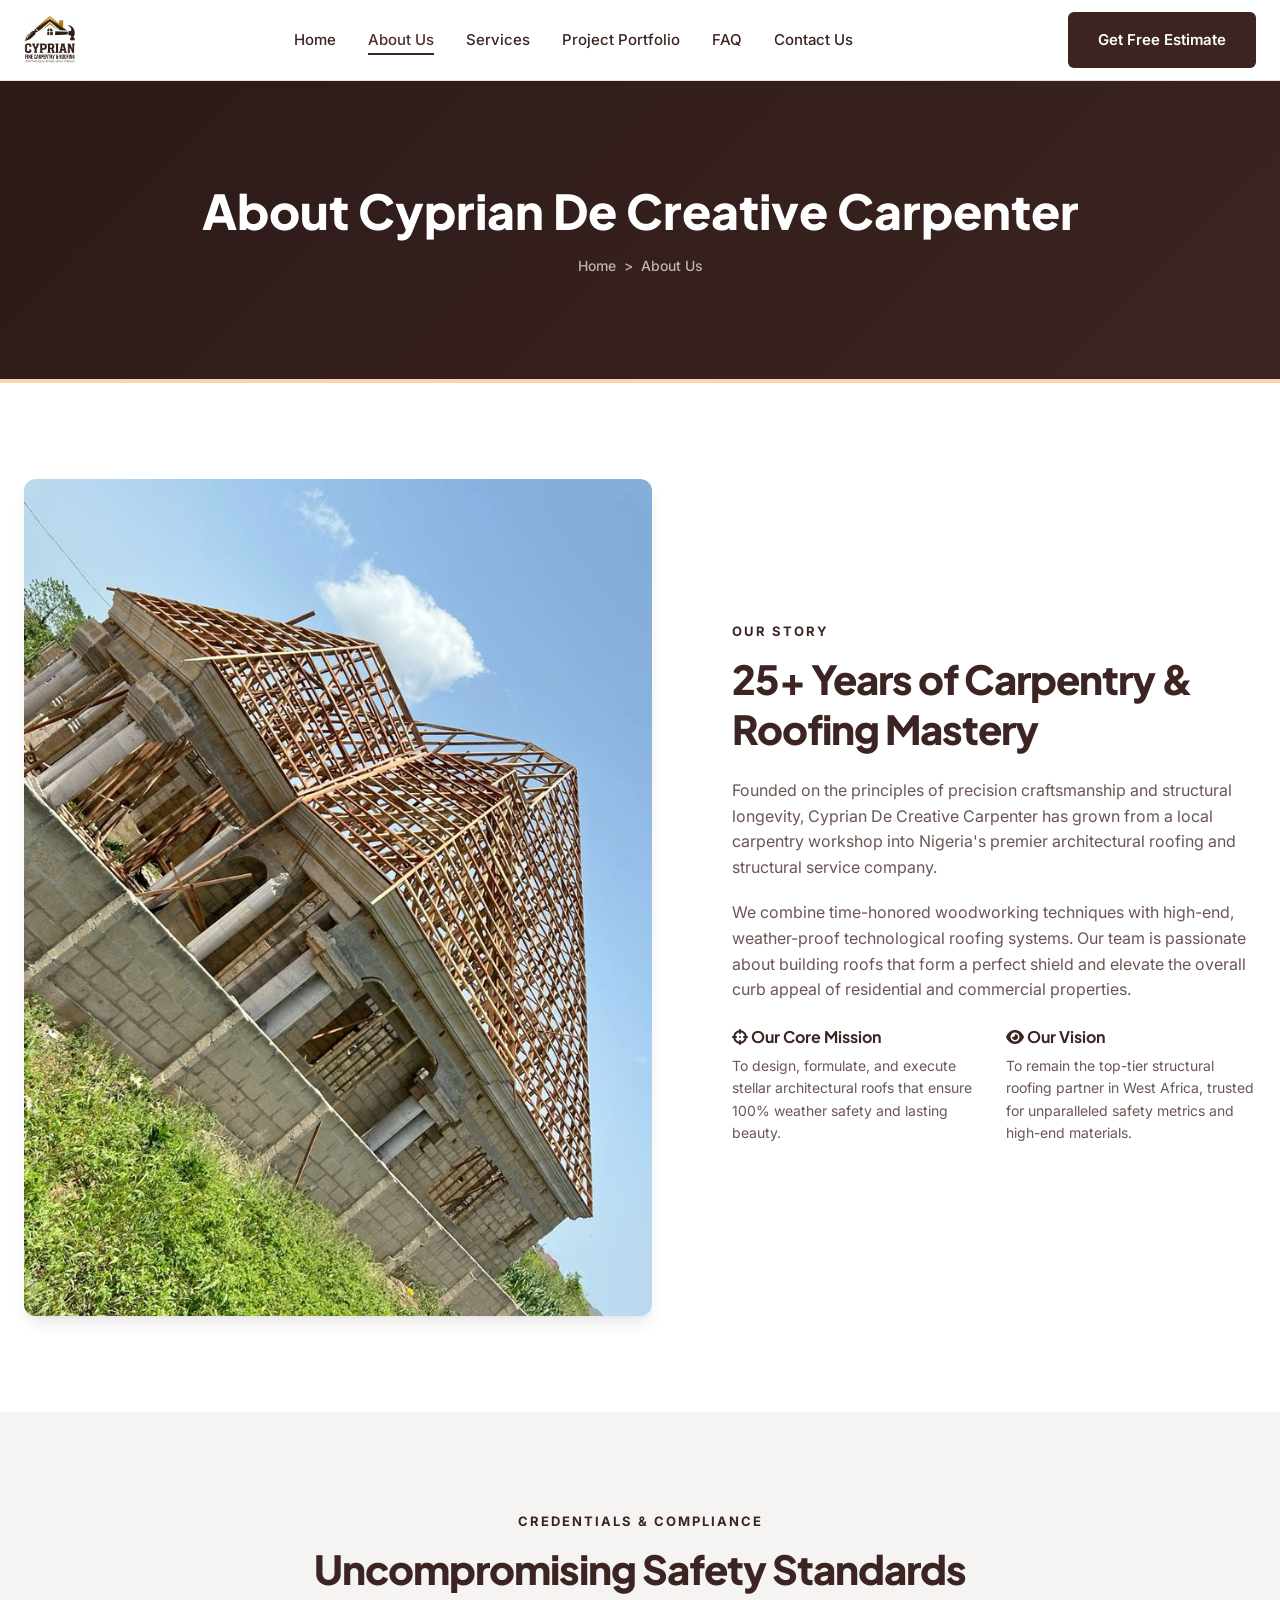
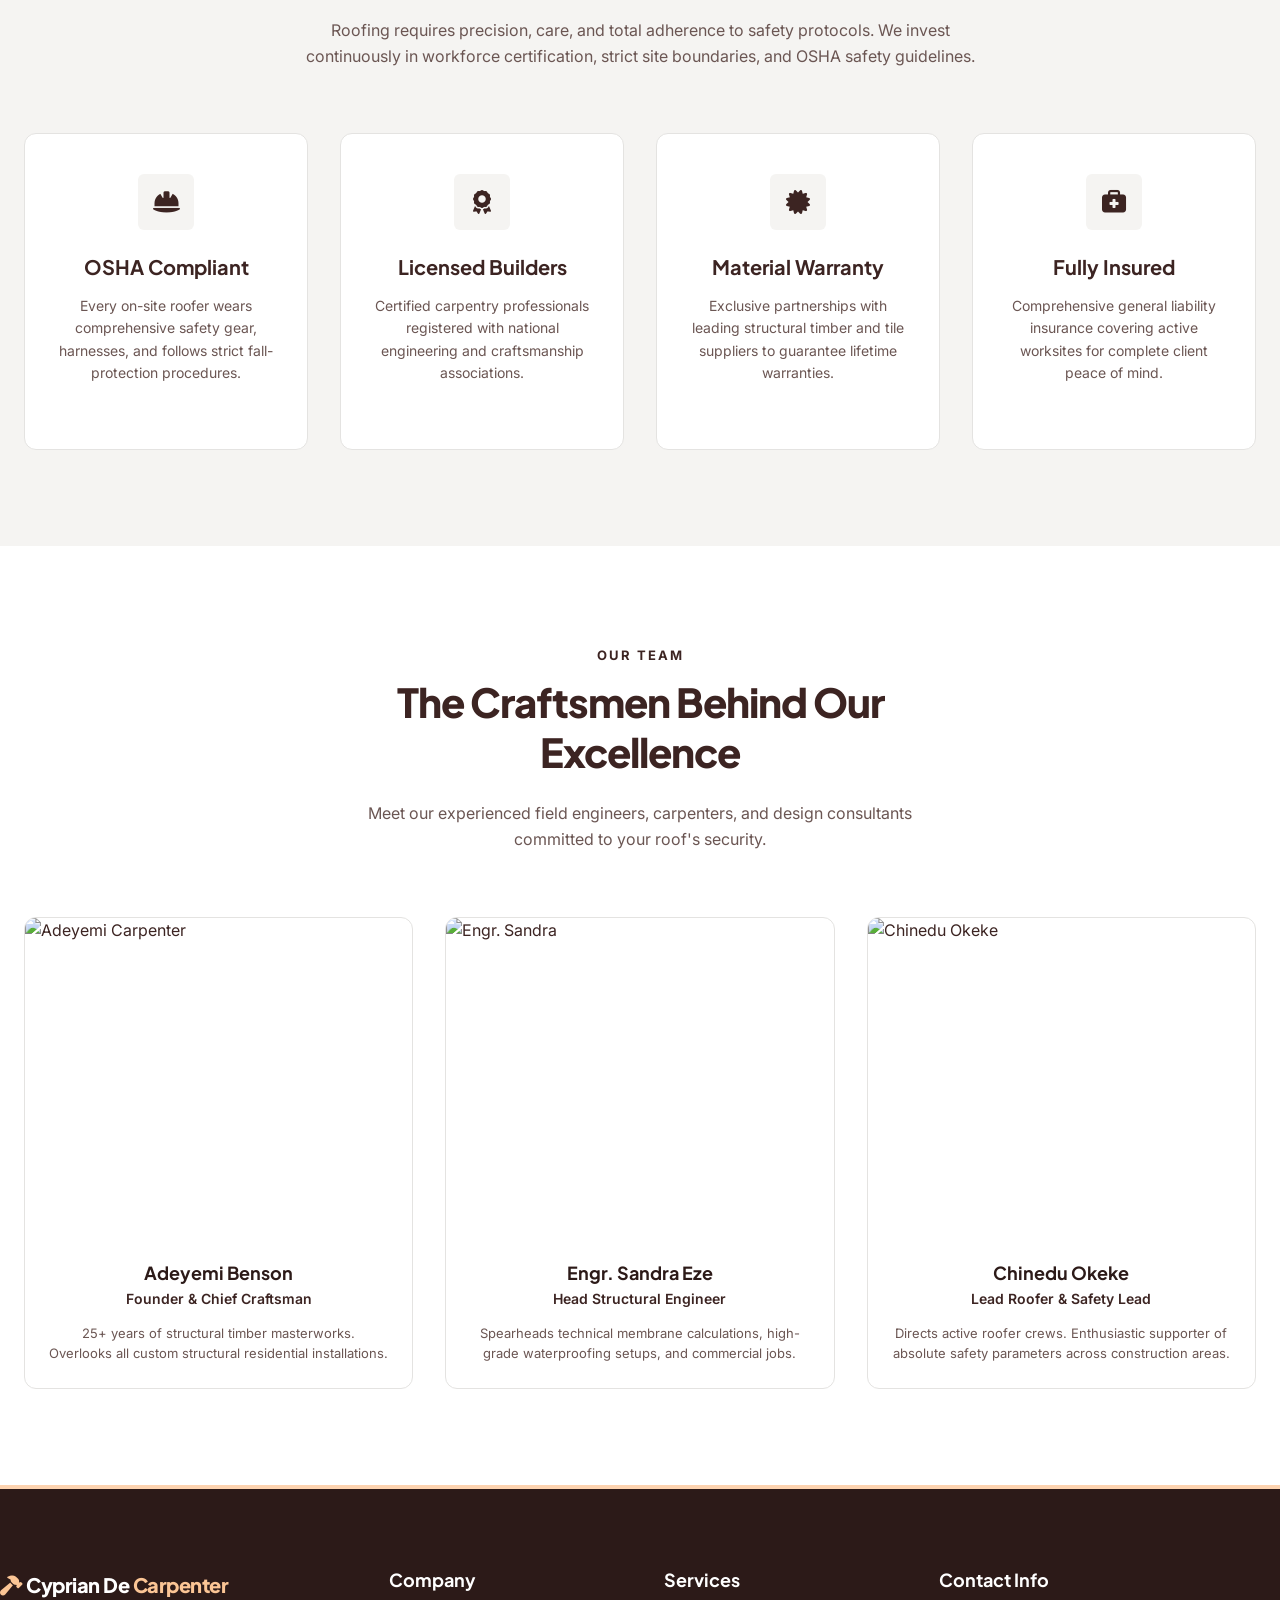
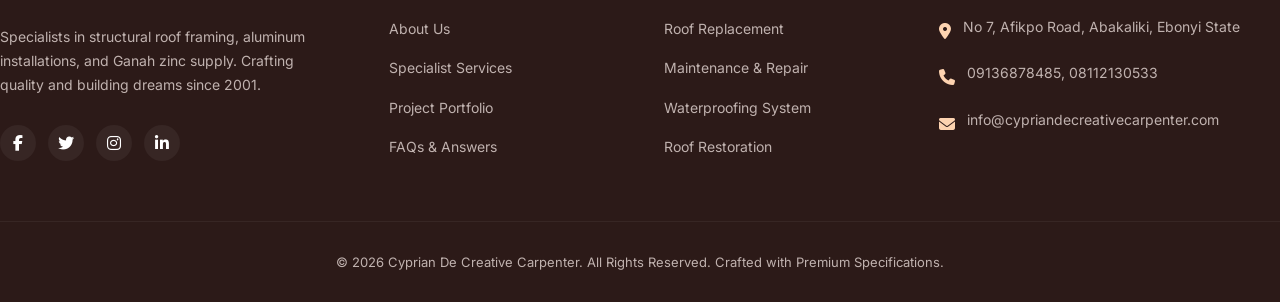
==== about.html @ 94eb68f9 "Feat: Cyprian De Creative Carpenter website files including automatic testimonial scroll" ====
<!DOCTYPE html>
<html lang="en">
<head>
  <meta charset="UTF-8">
  <meta name="viewport" content="width=device-width, initial-scale=1.0">
  <title>About Us | Cyprian De Creative Carpenter</title>
  <meta name="description" content="Learn about Cyprian De Creative Carpenter's commitment to roofing safety, quality materials, and structural excellence. Undercover our history, certifications, and core mission.">
  
  <link rel="stylesheet" href="css/style.css">
  <link rel="stylesheet" href="https://cdnjs.cloudflare.com/ajax/libs/font-awesome/6.4.0/css/all.min.css">
</head>
<body>

  <!-- 1. Global Navigation Bar (Header) -->
  <header class="header">
    <div class="container nav-container">
      <a href="index.html" class="logo" id="header-logo">
        <img src="assets/logo.png" alt="Cyprian Cyprian De Creative Carpenter Logo" class="logo-img" onerror="this.style.display='none'; document.getElementById('logo-fallback').style.display='block';">
        <div id="logo-fallback" style="display: none;">
          <span class="logo-text"><i class="fa-solid fa-hammer logo-accent"></i> Cyprian De <span class="logo-accent">Carpenter</span></span>
        </div>
      </a>
      
      <ul class="nav-menu">
        <li><a href="index.html" class="nav-link">Home</a></li>
        <li><a href="about.html" class="nav-link active">About Us</a></li>
        <li><a href="services.html" class="nav-link">Services</a></li>
        <li><a href="portfolio.html" class="nav-link">Project Portfolio</a></li>
        <li><a href="index.html#faq-section" class="nav-link">FAQ</a></li>
        <li><a href="contact.html" class="nav-link">Contact Us</a></li>
      </ul>

      <a href="contact.html" class="btn btn-primary" id="nav-cta-btn">Get Free Estimate</a>

      <button class="nav-hamburger" aria-label="Toggle Navigation">
        <span></span>
        <span></span>
        <span></span>
      </button>
    </div>
  </header>

  <!-- 2. Inner Hero Header -->
  <section class="inner-hero">
    <div class="container">
      <h1 class="inner-hero-title">About Cyprian De Creative Carpenter</h1>
      <div class="inner-hero-breadcrumbs">
        <a href="index.html">Home</a> &gt; <span>About Us</span>
      </div>
    </div>
  </section>

  <!-- 3. Our Story Section -->
  <section class="section-padding">
    <div class="container intro-grid">
      <div class="about-visual">
        <img src="assets/download (9).jpg" alt="Roof construction site carpentry work" style="border-radius: var(--radius-md); box-shadow: var(--shadow-lg);">
      </div>
      <div class="about-content">
        <span class="section-label">OUR STORY</span>
        <h2 class="section-title">25+ Years of Carpentry & Roofing Mastery</h2>
        <p class="intro-text" style="margin-bottom: 20px;">Founded on the principles of precision craftsmanship and structural longevity, Cyprian De Creative Carpenter has grown from a local carpentry workshop into Nigeria's premier architectural roofing and structural service company.</p>
        <p class="intro-text" style="margin-bottom: 24px;">We combine time-honored woodworking techniques with high-end, weather-proof technological roofing systems. Our team is passionate about building roofs that form a perfect shield and elevate the overall curb appeal of residential and commercial properties.</p>
        
        <div style="display: grid; grid-template-columns: 1fr 1fr; gap: 24px; margin-bottom: 32px;">
          <div>
            <h4 style="font-size: 16px; font-weight: 700; margin-bottom: 8px; color: var(--primary);"><i class="fa-solid fa-crosshairs"></i> Our Core Mission</h4>
            <p style="font-size: 14px; color: var(--text-muted);">To design, formulate, and execute stellar architectural roofs that ensure 100% weather safety and lasting beauty.</p>
          </div>
          <div>
            <h4 style="font-size: 16px; font-weight: 700; margin-bottom: 8px; color: var(--primary);"><i class="fa-solid fa-eye"></i> Our Vision</h4>
            <p style="font-size: 14px; color: var(--text-muted);">To remain the top-tier structural roofing partner in West Africa, trusted for unparalleled safety metrics and high-end materials.</p>
          </div>
        </div>
      </div>
    </div>
  </section>

  <!-- 4. Safety & Credentials Block -->
  <section class="section-padding bg-light">
    <div class="container">
      <div class="text-center" style="max-width: 700px; margin: 0 auto 64px auto;">
        <span class="section-label">CREDENTIALS & COMPLIANCE</span>
        <h2 class="section-title">Uncompromising Safety Standards</h2>
        <p style="color: var(--text-muted);">Roofing requires precision, care, and total adherence to safety protocols. We invest continuously in workforce certification, strict site boundaries, and OSHA safety guidelines.</p>
      </div>

      <div class="values-grid">
        <div class="value-card" style="text-align: center;">
          <div class="value-icon" style="margin: 0 auto 24px auto;"><i class="fa-solid fa-helmet-safety"></i></div>
          <h3 class="value-title">OSHA Compliant</h3>
          <p class="value-desc">Every on-site roofer wears comprehensive safety gear, harnesses, and follows strict fall-protection procedures.</p>
        </div>
        <div class="value-card" style="text-align: center;">
          <div class="value-icon" style="margin: 0 auto 24px auto;"><i class="fa-solid fa-award"></i></div>
          <h3 class="value-title">Licensed Builders</h3>
          <p class="value-desc">Certified carpentry professionals registered with national engineering and craftsmanship associations.</p>
        </div>
        <div class="value-card" style="text-align: center;">
          <div class="value-icon" style="margin: 0 auto 24px auto;"><i class="fa-solid fa-certificate"></i></div>
          <h3 class="value-title">Material Warranty</h3>
          <p class="value-desc">Exclusive partnerships with leading structural timber and tile suppliers to guarantee lifetime warranties.</p>
        </div>
        <div class="value-card" style="text-align: center;">
          <div class="value-icon" style="margin: 0 auto 24px auto;"><i class="fa-solid fa-briefcase-medical"></i></div>
          <h3 class="value-title">Fully Insured</h3>
          <p class="value-desc">Comprehensive general liability insurance covering active worksites for complete client peace of mind.</p>
        </div>
      </div>
    </div>
  </section>

  <!-- 5. Executive Team Section -->
  <section class="section-padding">
    <div class="container">
      <div class="text-center" style="max-width: 600px; margin: 0 auto 64px auto;">
        <span class="section-label">OUR TEAM</span>
        <h2 class="section-title">The Craftsmen Behind Our Excellence</h2>
        <p style="color: var(--text-muted);">Meet our experienced field engineers, carpenters, and design consultants committed to your roof's security.</p>
      </div>

      <div style="display: grid; grid-template-columns: repeat(3, 1fr); gap: 32px;">
        <!-- Team Member 1 -->
        <div class="value-card" style="padding: 0; overflow: hidden;">
          <img src="https://images.unsplash.com/photo-1519085360753-af0119f7cbe7?auto=format&fit=crop&w=400&q=80" alt="Adeyemi Carpenter" style="width: 100%; height: 320px; object-fit: cover;">
          <div style="padding: 24px; text-align: center;">
            <h4 style="font-size: 18px; margin-bottom: 4px;">Adeyemi Benson</h4>
            <p style="font-size: 14px; color: var(--primary); font-weight: 600; margin-bottom: 12px;">Founder & Chief Craftsman</p>
            <p style="font-size: 13px; color: var(--text-muted);">25+ years of structural timber masterworks. Overlooks all custom structural residential installations.</p>
          </div>
        </div>

        <!-- Team Member 2 -->
        <div class="value-card" style="padding: 0; overflow: hidden;">
          <img src="https://images.unsplash.com/photo-1573497019940-1c28c88b4f3e?auto=format&fit=crop&w=400&q=80" alt="Engr. Sandra" style="width: 100%; height: 320px; object-fit: cover;">
          <div style="padding: 24px; text-align: center;">
            <h4 style="font-size: 18px; margin-bottom: 4px;">Engr. Sandra Eze</h4>
            <p style="font-size: 14px; color: var(--primary); font-weight: 600; margin-bottom: 12px;">Head Structural Engineer</p>
            <p style="font-size: 13px; color: var(--text-muted);">Spearheads technical membrane calculations, high-grade waterproofing setups, and commercial jobs.</p>
          </div>
        </div>

        <!-- Team Member 3 -->
        <div class="value-card" style="padding: 0; overflow: hidden;">
          <img src="https://images.unsplash.com/photo-1506794778202-cad84cf45f1d?auto=format&fit=crop&w=400&q=80" alt="Chinedu Okeke" style="width: 100%; height: 320px; object-fit: cover;">
          <div style="padding: 24px; text-align: center;">
            <h4 style="font-size: 18px; margin-bottom: 4px;">Chinedu Okeke</h4>
            <p style="font-size: 14px; color: var(--primary); font-weight: 600; margin-bottom: 12px;">Lead Roofer & Safety Lead</p>
            <p style="font-size: 13px; color: var(--text-muted);">Directs active roofer crews. Enthusiastic supporter of absolute safety parameters across construction areas.</p>
          </div>
        </div>
      </div>
    </div>
  </section>

  <!-- 6. Global Institutional Footer -->
  <footer class="footer">
    <div class="container footer-top">
      <div class="footer-brand">
        <a href="index.html" class="logo" style="margin-bottom: 24px; display: inline-block;">
          <span class="logo-text" style="color: var(--white);"><i class="fa-solid fa-hammer logo-accent"></i> Cyprian De <span class="logo-accent">Carpenter</span></span>
        </a>
        <p class="footer-statement">Specialists in structural roof framing, aluminum installations, and Ganah zinc supply. Crafting quality and building dreams since 2001.</p>
        <div class="footer-socials">
          <a href="#" class="footer-social-link"><i class="fa-brands fa-facebook-f"></i></a>
          <a href="#" class="footer-social-link"><i class="fa-brands fa-twitter"></i></a>
          <a href="#" class="footer-social-link"><i class="fa-brands fa-instagram"></i></a>
          <a href="#" class="footer-social-link"><i class="fa-brands fa-linkedin-in"></i></a>
        </div>
      </div>

      <div>
        <h4 class="footer-col-title">Company</h4>
        <ul class="footer-links">
          <li><a href="about.html" class="footer-link">About Us</a></li>
          <li><a href="services.html" class="footer-link">Specialist Services</a></li>
          <li><a href="portfolio.html" class="footer-link">Project Portfolio</a></li>
          <li><a href="index.html#faq-section" class="footer-link">FAQs & Answers</a></li>
        </ul>
      </div>

      <div>
        <h4 class="footer-col-title">Services</h4>
        <ul class="footer-links">
          <li><a href="services.html#roof-replacement" class="footer-link">Roof Replacement</a></li>
          <li><a href="services.html#maintenance-repair" class="footer-link">Maintenance & Repair</a></li>
          <li><a href="services.html#waterproofing" class="footer-link">Waterproofing System</a></li>
          <li><a href="services.html#roof-restoration" class="footer-link">Roof Restoration</a></li>
        </ul>
      </div>

      <div>
        <h4 class="footer-col-title">Contact Info</h4>
        <div class="footer-contact-item">
          <span class="footer-contact-icon"><i class="fa-solid fa-location-dot"></i></span>
          <span class="footer-contact-text">No 7, Afikpo Road, Abakaliki, Ebonyi State</span>
        </div>
        <div class="footer-contact-item">
          <span class="footer-contact-icon"><i class="fa-solid fa-phone"></i></span>
          <span class="footer-contact-text">09136878485, 08112130533</span>
        </div>
        <div class="footer-contact-item">
          <span class="footer-contact-icon"><i class="fa-solid fa-envelope"></i></span>
          <span class="footer-contact-text">info@cypriandecreativecarpenter.com</span>
        </div>
      </div>
    </div>

    <div class="footer-bottom">
      <div class="container">
        <p>&copy; 2026 Cyprian De Creative Carpenter. All Rights Reserved. Crafted with Premium Specifications.</p>
      </div>
    </div>
  </footer>

  <script src="js/main.js"></script>
</body>
</html>
---- css/style.css ----
/* 
  De Creative Carpenter - Style Sheets
  Premium Design System & Components
  Earthy Flier Palette: Deep Chocolate Brown, Soft Peach/Apricot, Warm Gray & Cream
*/

@import url('https://fonts.googleapis.com/css2?family=Inter:wght@300;400;500;600&family=Plus+Jakarta+Sans:wght@500;600;700;800&display=swap');

:root {
  /* Color Palette based on Cyprian De Creative Carpenter Flier */
  --primary: #3C2422;          /* Deep Chocolate Brown */
  --primary-hover: #4F302D;    /* Espresso Dark */
  --accent: #FDD3B0;           /* Soft Apricot/Peach */
  --accent-hover: #FBC595;     /* Warm Peach */
  --dark-bg: #3C2422;          /* Rich Chocolate Brown */
  --dark-navy: #2C1A18;        /* Dark Espresso */
  --light-bg: #F5F4F2;         /* Off-white Cream */
  --light-gray: #E4E3E1;       /* Soft Warm Gray from Flier */
  --white: #FFFFFF;
  --highlight-card: #FDD3B0;   /* Apricot card highlight */
  
  /* Text Colors */
  --text-dark: #3C2422;        /* High Contrast Chocolate */
  --text-muted: #6B5653;       /* Muted Brownish Gray */
  --text-light: #FDFBF7;       /* Crisp Light Cream */
  --text-light-muted: #C0B2AF; /* Light Muted Brown */

  /* Structural Details */
  --radius-sm: 6px;
  --radius-md: 12px;
  --radius-lg: 20px;
  --radius-full: 9999px;
  --shadow-sm: 0 1px 3px rgba(60, 36, 34, 0.05);
  --shadow-md: 0 4px 6px -1px rgba(60, 36, 34, 0.08), 0 2px 4px -2px rgba(60, 36, 34, 0.04);
  --shadow-lg: 0 10px 15px -3px rgba(60, 36, 34, 0.1), 0 4px 6px -4px rgba(60, 36, 34, 0.05);
  --shadow-xl: 0 20px 25px -5px rgba(60, 36, 34, 0.15), 0 8px 10px -6px rgba(60, 36, 34, 0.1);
  --transition: all 0.3s cubic-bezier(0.4, 0, 0.2, 1);
  --font-headings: 'Plus Jakarta Sans', sans-serif;
  --font-body: 'Inter', sans-serif;
}

/* Reset & Global Base */
*, *::before, *::after {
  box-sizing: border-box;
  margin: 0;
  padding: 0;
}

html {
  scroll-behavior: smooth;
}

body {
  font-family: var(--font-body);
  background-color: var(--white);
  color: var(--text-dark);
  line-height: 1.6;
  -webkit-font-smoothing: antialiased;
  overflow-x: hidden;
}

h1, h2, h3, h4, h5, h6 {
  font-family: var(--font-headings);
  font-weight: 700;
  line-height: 1.25;
  color: var(--dark-navy);
}

a {
  text-decoration: none;
  color: inherit;
  transition: var(--transition);
}

button, input, textarea, select {
  font-family: inherit;
}

img {
  max-width: 100%;
  height: auto;
  display: block;
}

.container {
  width: 100%;
  max-width: 1280px;
  margin: 0 auto;
  padding: 0 24px;
}

/* Utility Classes */
.text-center { text-align: center; }
.section-padding { padding: 96px 0; }
.section-padding-sm { padding: 64px 0; }
.bg-light { background-color: var(--light-bg); }
.bg-dark { background-color: var(--dark-bg); color: var(--text-light); }
.bg-navy { background-color: var(--dark-navy); color: var(--text-light); }

/* Buttons & CTAs */
.btn {
  display: inline-flex;
  align-items: center;
  justify-content: center;
  gap: 8px;
  padding: 14px 28px;
  font-weight: 600;
  font-size: 15px;
  border-radius: var(--radius-sm);
  border: 2px solid transparent;
  cursor: pointer;
  transition: var(--transition);
}

.btn-primary {
  background-color: var(--primary);
  color: var(--white);
}

.btn-primary:hover {
  background-color: var(--primary-hover);
  transform: translateY(-2px);
  box-shadow: 0 4px 12px rgba(60, 36, 34, 0.3);
}

.btn-secondary {
  background-color: transparent;
  border-color: var(--white);
  color: var(--white);
}

.btn-secondary:hover {
  background-color: var(--white);
  color: var(--primary);
  transform: translateY(-2px);
}

.btn-outline-dark {
  background-color: transparent;
  border-color: var(--dark-navy);
  color: var(--dark-navy);
}

.btn-outline-dark:hover {
  background-color: var(--dark-navy);
  color: var(--white);
  transform: translateY(-2px);
}

.btn-outline-primary {
  background-color: transparent;
  border-color: var(--primary);
  color: var(--primary);
}

.btn-outline-primary:hover {
  background-color: var(--primary);
  color: var(--white);
  transform: translateY(-2px);
}

/* Header & Global Nav */
.header {
  position: sticky;
  top: 0;
  z-index: 1000;
  background-color: var(--white);
  box-shadow: var(--shadow-sm);
  border-bottom: 1px solid var(--light-gray);
  transition: var(--transition);
}

.header.scrolled {
  padding: 10px 0;
  box-shadow: var(--shadow-md);
}

.nav-container {
  display: flex;
  justify-content: space-between;
  align-items: center;
  height: 80px;
}

.logo {
  display: flex;
  align-items: center;
  gap: 12px;
}

.logo-img {
  height: 48px;
  width: auto;
}

.logo-text {
  font-family: var(--font-headings);
  font-weight: 800;
  font-size: 20px;
  color: var(--dark-navy);
  letter-spacing: -0.5px;
}

.logo-accent {
  color: var(--accent-hover);
}

.nav-menu {
  display: flex;
  list-style: none;
  gap: 32px;
}

.nav-link {
  font-weight: 500;
  font-size: 15px;
  color: var(--text-dark);
  position: relative;
}

.nav-link:hover, .nav-link.active {
  color: var(--primary-hover);
}

.nav-link::after {
  content: '';
  position: absolute;
  bottom: -6px;
  left: 0;
  width: 0;
  height: 2px;
  background-color: var(--primary);
  transition: var(--transition);
}

.nav-link:hover::after, .nav-link.active::after {
  width: 100%;
}

.nav-hamburger {
  display: none;
  background: none;
  border: none;
  cursor: pointer;
  flex-direction: column;
  gap: 6px;
}

.nav-hamburger span {
  display: block;
  width: 24px;
  height: 2px;
  background-color: var(--dark-navy);
  transition: var(--transition);
}

/* Hero Section */
.hero {
  padding: 80px 0 120px 0;
  overflow: hidden;
  background: linear-gradient(135deg, var(--white) 60%, var(--light-bg) 100%);
}

.hero-grid {
  display: grid;
  grid-template-columns: 1fr 1fr;
  gap: 64px;
  align-items: center;
}

.hero-tagline {
  display: inline-block;
  padding: 6px 16px;
  background-color: var(--light-gray);
  border-radius: var(--radius-full);
  font-weight: 600;
  font-size: 13px;
  letter-spacing: 1px;
  text-transform: uppercase;
  color: var(--primary);
  margin-bottom: 24px;
}

.hero-title {
  font-size: 56px;
  font-weight: 800;
  letter-spacing: -1.5px;
  margin-bottom: 24px;
  color: var(--primary);
}

.hero-desc {
  font-size: 18px;
  color: var(--text-muted);
  margin-bottom: 40px;
  max-width: 520px;
}

.hero-cta-group {
  display: flex;
  gap: 16px;
  margin-bottom: 48px;
}

.hero-social-proof {
  display: flex;
  align-items: center;
  gap: 16px;
}

.avatar-group {
  display: flex;
}

.avatar-group img {
  width: 40px;
  height: 40px;
  border-radius: var(--radius-full);
  border: 2px solid var(--white);
  margin-left: -12px;
}

.avatar-group img:first-child {
  margin-left: 0;
}

.social-proof-text {
  font-size: 14px;
  font-weight: 500;
  color: var(--text-muted);
}

.social-proof-stars {
  color: var(--accent-hover);
  margin-left: 4px;
}

.hero-visual {
  position: relative;
}

.hero-img-wrapper {
  position: relative;
  border-radius: var(--radius-md);
  overflow: hidden;
  box-shadow: var(--shadow-xl);
}

.hero-img-wrapper::after {
  content: '';
  position: absolute;
  top: 0;
  left: 0;
  width: 100%;
  height: 100%;
  background: linear-gradient(to top, rgba(60, 36, 34, 0.2), transparent);
}

.hero-badge-experience {
  position: absolute;
  bottom: 24px;
  left: -24px;
  background-color: var(--accent);
  color: var(--primary);
  padding: 20px 32px;
  border-radius: var(--radius-sm);
  box-shadow: var(--shadow-lg);
  text-align: center;
}

.hero-badge-experience .years {
  font-size: 36px;
  font-weight: 800;
  font-family: var(--font-headings);
  display: block;
  line-height: 1;
}

.hero-badge-experience .label {
  font-size: 12px;
  font-weight: 600;
  text-transform: uppercase;
  letter-spacing: 1px;
}

/* Executive Intro Section */
.intro-grid {
  display: grid;
  grid-template-columns: 1.2fr 1fr;
  gap: 80px;
  align-items: center;
}

.intro-collage {
  display: grid;
  grid-template-columns: repeat(12, 1fr);
  grid-template-rows: repeat(12, 1fr);
  height: 520px;
}

.collage-img-1 {
  grid-column: 1 / 8;
  grid-row: 1 / 11;
  border-radius: var(--radius-md);
  overflow: hidden;
  box-shadow: var(--shadow-lg);
}

.collage-img-2 {
  grid-column: 7 / 13;
  grid-row: 6 / 13;
  border-radius: var(--radius-md);
  overflow: hidden;
  box-shadow: var(--shadow-xl);
  border: 4px solid var(--white);
  z-index: 2;
}

.collage-img-3 {
  grid-column: 8 / 12;
  grid-row: 1 / 5;
  border-radius: var(--radius-md);
  overflow: hidden;
  box-shadow: var(--shadow-md);
  border: 3px solid var(--white);
  z-index: 1;
}

.collage-img-1 img, .collage-img-2 img, .collage-img-3 img {
  width: 100%;
  height: 100%;
  object-fit: cover;
}

.section-label {
  color: var(--primary);
  font-weight: 700;
  letter-spacing: 2px;
  font-size: 13px;
  text-transform: uppercase;
  margin-bottom: 12px;
  display: inline-block;
}

.section-title {
  font-size: 40px;
  font-weight: 800;
  letter-spacing: -1px;
  margin-bottom: 24px;
  color: var(--primary);
}

.intro-text {
  color: var(--text-muted);
  margin-bottom: 32px;
}

.checklist {
  list-style: none;
  margin-bottom: 40px;
}

.checklist-item {
  display: flex;
  align-items: center;
  gap: 12px;
  font-weight: 600;
  margin-bottom: 16px;
  color: var(--primary);
}

.checklist-icon {
  background-color: var(--accent);
  color: var(--primary);
  width: 28px;
  height: 28px;
  border-radius: var(--radius-full);
  display: flex;
  align-items: center;
  justify-content: center;
  font-size: 14px;
}

/* Services Grid Section */
.services-header {
  display: grid;
  grid-template-columns: 1fr 1.2fr;
  gap: 48px;
  margin-bottom: 64px;
  align-items: flex-end;
}

.services-header-desc {
  font-size: 16px;
  color: var(--text-muted);
}

.services-list {
  display: flex;
  flex-direction: column;
  gap: 20px;
}

.service-bar {
  display: flex;
  align-items: center;
  justify-content: space-between;
  padding: 32px 40px;
  background-color: var(--white);
  border: 1px solid var(--light-gray);
  border-radius: var(--radius-md);
  transition: var(--transition);
}

.service-bar:hover {
  transform: translateY(-4px);
  border-color: var(--accent);
  box-shadow: var(--shadow-lg);
}

.service-left {
  display: flex;
  align-items: center;
  gap: 32px;
  flex: 1;
}

.service-icon {
  width: 64px;
  height: 64px;
  background-color: var(--light-gray);
  border-radius: var(--radius-md);
  color: var(--primary);
  display: flex;
  align-items: center;
  justify-content: center;
  font-size: 28px;
  flex-shrink: 0;
  transition: var(--transition);
}

.service-bar:hover .service-icon {
  background-color: var(--primary);
  color: var(--white);
}

.service-details {
  max-width: 680px;
}

.service-title {
  font-size: 22px;
  font-weight: 700;
  margin-bottom: 8px;
  color: var(--primary);
}

.service-desc {
  font-size: 15px;
  color: var(--text-muted);
}

.service-arrow {
  width: 52px;
  height: 52px;
  border-radius: var(--radius-full);
  border: 2px solid var(--light-gray);
  display: flex;
  align-items: center;
  justify-content: center;
  color: var(--primary);
  font-size: 18px;
  transition: var(--transition);
  cursor: pointer;
}

.service-bar:hover .service-arrow {
  background-color: var(--accent);
  border-color: var(--accent);
  color: var(--primary);
  transform: rotate(-45deg);
}

/* Portfolio Preview Section */
.portfolio-header {
  display: flex;
  justify-content: space-between;
  align-items: flex-end;
  margin-bottom: 64px;
}

.portfolio-header .section-title {
  color: var(--white);
  margin-bottom: 0;
}

.portfolio-grid {
  display: grid;
  grid-template-columns: repeat(3, 1fr);
  gap: 32px;
}

.portfolio-card {
  position: relative;
  height: 480px;
  border-radius: var(--radius-md);
  overflow: hidden;
  box-shadow: var(--shadow-lg);
  cursor: pointer;
}

.portfolio-card img {
  width: 100%;
  height: 100%;
  object-fit: cover;
  transition: var(--transition);
}

.portfolio-overlay {
  position: absolute;
  top: 0;
  left: 0;
  width: 100%;
  height: 100%;
  background: linear-gradient(to top, rgba(30, 18, 17, 0.85) 0%, rgba(30, 18, 17, 0.2) 40%, transparent 70%);
  display: flex;
  flex-direction: column;
  justify-content: flex-end;
  padding: 32px;
  transition: var(--transition);
}

.portfolio-card:hover img {
  transform: scale(1.05);
}

.portfolio-card:hover .portfolio-overlay {
  background: linear-gradient(to top, rgba(30, 18, 17, 0.9) 0%, rgba(30, 18, 17, 0.35) 50%, transparent 80%);
}

.portfolio-card-title {
  font-size: 24px;
  font-weight: 700;
  color: var(--white);
  margin-bottom: 16px;
}

.portfolio-tags {
  display: flex;
  gap: 8px;
}

.portfolio-tag {
  background-color: rgba(255, 255, 255, 0.15);
  color: var(--white);
  font-size: 12px;
  font-weight: 600;
  padding: 6px 14px;
  border-radius: var(--radius-full);
  backdrop-filter: blur(4px);
}

.portfolio-card:hover .portfolio-tag {
  background-color: rgba(44, 26, 24, 0.2);
}

/* Core Values Grid Section */
.values-grid {
  display: grid;
  grid-template-columns: repeat(4, 1fr);
  gap: 32px;
  margin-top: 64px;
}

.value-card {
  background-color: var(--white);
  border: 1px solid var(--light-gray);
  border-radius: var(--radius-md);
  padding: 40px 32px;
  transition: var(--transition);
  display: flex;
  flex-direction: column;
}

.value-icon {
  width: 56px;
  height: 56px;
  background-color: var(--light-bg);
  color: var(--primary);
  border-radius: var(--radius-sm);
  display: flex;
  align-items: center;
  justify-content: center;
  font-size: 24px;
  margin-bottom: 28px;
  transition: var(--transition);
}

.value-title {
  font-size: 20px;
  font-weight: 700;
  margin-bottom: 16px;
  color: var(--primary);
}

.value-desc {
  font-size: 14px;
  color: var(--text-muted);
  margin-bottom: 24px;
  flex-grow: 1;
}

.value-link {
  font-size: 14px;
  font-weight: 600;
  color: var(--primary);
  display: inline-flex;
  align-items: center;
  gap: 6px;
}

.value-link:hover {
  gap: 10px;
}

/* Dynamic Apricot Flier Card Highlight */
.value-card.highlighted {
  background-color: var(--highlight-card);
  border-color: var(--highlight-card);
  color: var(--primary);
  box-shadow: 0 10px 30px rgba(253, 211, 176, 0.4);
}

.value-card.highlighted .value-icon {
  background-color: var(--white);
  color: var(--primary);
}

.value-card.highlighted .value-title {
  color: var(--primary);
}

.value-card.highlighted .value-desc {
  color: var(--text-muted);
}

.value-card.highlighted .value-link {
  color: var(--primary);
}

/* Urgent CTA Banner */
.cta-banner {
  position: relative;
  background-size: cover;
  background-position: center;
  background-attachment: fixed;
  overflow: hidden;
}

.cta-banner::before {
  content: '';
  position: absolute;
  top: 0;
  left: 0;
  width: 100%;
  height: 100%;
  background: linear-gradient(135deg, rgba(60, 36, 34, 0.9) 20%, rgba(44, 26, 24, 0.9) 100%);
}

.cta-banner-content {
  position: relative;
  z-index: 2;
  display: flex;
  justify-content: space-between;
  align-items: center;
  gap: 48px;
}

.cta-banner-left {
  max-width: 680px;
}

.cta-banner-left .section-title {
  color: var(--white);
}

.cta-banner-left p {
  color: rgba(255, 255, 255, 0.9);
  font-size: 18px;
}

/* Instagram Feed Section */
.instagram-grid {
  display: grid;
  grid-template-columns: repeat(5, 1fr);
  gap: 16px;
  margin-top: 48px;
}

.instagram-card {
  position: relative;
  aspect-ratio: 1;
  border-radius: var(--radius-md);
  overflow: hidden;
  box-shadow: var(--shadow-sm);
}

.instagram-card img {
  width: 100%;
  height: 100%;
  object-fit: cover;
  transition: var(--transition);
}

.instagram-card-overlay {
  position: absolute;
  top: 0;
  left: 0;
  width: 100%;
  height: 100%;
  background-color: rgba(60, 36, 34, 0.8);
  display: flex;
  align-items: center;
  justify-content: center;
  opacity: 0;
  transition: var(--transition);
  color: var(--white);
  font-size: 24px;
}

.instagram-card:hover img {
  transform: scale(1.08);
}

.instagram-card:hover .instagram-card-overlay {
  opacity: 1;
}

/* Testimonials Section */
.testimonials-slider {
  position: relative;
  max-width: 1000px;
  margin: 64px auto 0 auto;
  padding: 0 50px;
}

.testimonials-track-container {
  overflow: hidden;
  width: 100%;
}

.testimonials-track {
  display: flex;
  transition: transform 0.6s cubic-bezier(0.25, 1, 0.5, 1);
  width: 100%;
  will-change: transform;
}

.testimonial-slide {
  flex: 0 0 100%;
  max-width: 100%;
  display: flex;
  justify-content: center;
  align-items: stretch; /* ensure uniform heights inside slide wrapper if desired */
  box-sizing: border-box;
  padding: 16px 24px;
}

/* Slider Arrows */
.slider-arrow {
  position: absolute;
  top: 50%;
  transform: translateY(-50%);
  width: 48px;
  height: 48px;
  border-radius: var(--radius-full);
  background-color: var(--white);
  border: 1px solid var(--light-gray);
  color: var(--primary);
  display: flex;
  align-items: center;
  justify-content: center;
  font-size: 16px;
  cursor: pointer;
  transition: var(--transition);
  z-index: 10;
  box-shadow: var(--shadow-md);
}

.slider-arrow:hover {
  background-color: var(--primary);
  color: var(--white);
  border-color: var(--primary);
  box-shadow: var(--shadow-lg);
  transform: translateY(-50%) scale(1.05);
}

.slider-arrow:active {
  transform: translateY(-50%) scale(0.95);
}

.prev-arrow {
  left: 0;
}

.next-arrow {
  right: 0;
}

/* Slider Dots */
.slider-dots {
  display: flex;
  justify-content: center;
  gap: 12px;
  margin-top: 32px;
}

.slider-dots .dot {
  width: 10px;
  height: 10px;
  border-radius: var(--radius-full);
  background-color: var(--light-gray);
  cursor: pointer;
  transition: var(--transition);
}

.slider-dots .dot:hover {
  background-color: var(--text-muted);
}

.slider-dots .dot.active {
  background-color: var(--primary);
  transform: scale(1.3);
  box-shadow: 0 0 8px rgba(60, 36, 34, 0.2);
}


.testimonial-card {
  background-color: var(--white);
  border: 1px solid var(--light-gray);
  border-radius: var(--radius-md);
  padding: 48px 36px;
  color: var(--text-dark);
  box-shadow: var(--shadow-md);
  display: flex;
  flex-direction: column;
  justify-content: space-between;
  transition: var(--transition);
  position: relative;
  text-align: center;
}

.testimonial-card:hover {
  transform: translateY(-5px);
  box-shadow: var(--shadow-lg);
  border-color: var(--accent);
}

.testimonial-card.featured {
  background-color: var(--dark-bg);
  border-color: var(--dark-bg);
  color: var(--white);
  box-shadow: var(--shadow-xl);
  border-top: 4px solid var(--accent);
  padding: 64px 40px;
}

.testimonial-card.featured:hover {
  border-color: var(--accent);
}

.testimonial-quote-icon {
  font-size: 36px;
  color: var(--accent);
  margin-bottom: 20px;
  line-height: 1;
}

.testimonial-card.featured .testimonial-quote-icon {
  font-size: 44px;
}

.testimonial-text {
  font-size: 15px;
  font-style: italic;
  line-height: 1.8;
  margin-bottom: 24px;
  flex-grow: 1;
}

.testimonial-card.featured .testimonial-text {
  font-size: 17px;
  line-height: 1.8;
}

.testimonial-meta {
  margin-top: auto;
}

.testimonial-author-name {
  font-weight: 700;
  font-size: 16px;
  color: var(--primary);
  margin-bottom: 4px;
}

.testimonial-card.featured .testimonial-author-name {
  color: var(--white);
  font-size: 18px;
}

.testimonial-author-role {
  font-size: 13px;
  color: var(--text-muted);
}

.testimonial-card.featured .testimonial-author-role {
  color: var(--text-light-muted);
}

/* FAQ Accordion Section */
.faq-stack {
  max-width: 800px;
  margin: 48px auto 0 auto;
  display: flex;
  flex-direction: column;
  gap: 16px;
}

.faq-row {
  border: 1px solid var(--light-gray);
  border-radius: var(--radius-md);
  background-color: var(--white);
  overflow: hidden;
  transition: var(--transition);
}

.faq-row:hover {
  border-color: var(--accent);
}

.faq-header {
  display: flex;
  justify-content: space-between;
  align-items: center;
  padding: 24px 32px;
  cursor: pointer;
}

.faq-header h4 {
  font-size: 18px;
  font-weight: 700;
  color: var(--primary);
}

.faq-toggle-icon {
  width: 36px;
  height: 36px;
  border-radius: var(--radius-full);
  background-color: var(--light-gray);
  color: var(--primary);
  display: flex;
  align-items: center;
  justify-content: center;
  font-size: 16px;
  transition: var(--transition);
}

.faq-row.active .faq-toggle-icon {
  background-color: var(--accent);
  color: var(--primary);
  transform: rotate(180deg);
}

.faq-body {
  max-height: 0;
  overflow: hidden;
  transition: var(--transition);
  padding: 0 32px;
  color: var(--text-muted);
}

.faq-row.active .faq-body {
  max-height: 200px;
  padding-bottom: 24px;
}

/* Final Contact Capture Section */
.contact-split {
  display: grid;
  grid-template-columns: 1fr 1fr;
  gap: 64px;
  align-items: center;
}

.contact-visual {
  border-radius: var(--radius-md);
  overflow: hidden;
  height: 600px;
  box-shadow: var(--shadow-xl);
}

.contact-visual img {
  width: 100%;
  height: 100%;
  object-fit: cover;
}

.contact-card {
  background-color: var(--white);
  border-radius: var(--radius-md);
  padding: 48px;
  box-shadow: var(--shadow-lg);
  border: 1px solid var(--light-gray);
}

.contact-card-title {
  font-size: 32px;
  font-weight: 800;
  margin-bottom: 16px;
  color: var(--primary);
}

.contact-card-desc {
  color: var(--text-muted);
  margin-bottom: 32px;
}

.form-group {
  margin-bottom: 20px;
}

.form-row {
  display: grid;
  grid-template-columns: 1fr 1fr;
  gap: 20px;
  margin-bottom: 20px;
}

.form-row .form-group {
  margin-bottom: 0;
}

.form-label {
  display: block;
  font-weight: 600;
  font-size: 13px;
  color: var(--primary);
  margin-bottom: 8px;
  text-transform: uppercase;
  letter-spacing: 0.5px;
}

.form-input {
  width: 100%;
  padding: 14px 20px;
  border-radius: var(--radius-sm);
  border: 1px solid var(--light-gray);
  background-color: var(--light-bg);
  transition: var(--transition);
  font-size: 15px;
  color: var(--text-dark);
}

.form-input:focus {
  outline: none;
  border-color: var(--accent);
  background-color: var(--white);
  box-shadow: 0 0 0 3px rgba(253, 211, 176, 0.3);
}

textarea.form-input {
  height: 120px;
  resize: none;
}

/* Institutional Footer */
.footer {
  background-color: var(--dark-navy);
  color: var(--text-light-muted);
  border-top: 4px solid var(--accent);
}

.footer-top {
  display: grid;
  grid-template-columns: 1.5fr 1fr 1fr 1.5fr;
  gap: 48px;
  padding: 80px 0 60px 0;
}

.footer-brand .logo-text {
  color: var(--white);
  margin-bottom: 24px;
}

.footer-statement {
  font-size: 14px;
  line-height: 1.7;
  margin-bottom: 28px;
  color: var(--text-light-muted);
}

.footer-socials {
  display: flex;
  gap: 12px;
}

.footer-social-link {
  width: 36px;
  height: 36px;
  border-radius: var(--radius-full);
  background-color: rgba(255, 255, 255, 0.05);
  color: var(--white);
  display: flex;
  align-items: center;
  justify-content: center;
  font-size: 16px;
  transition: var(--transition);
}

.footer-social-link:hover {
  background-color: var(--accent);
  color: var(--primary);
  transform: translateY(-2px);
}

.footer-col-title {
  color: var(--white);
  font-size: 18px;
  font-weight: 700;
  margin-bottom: 24px;
}

.footer-links {
  list-style: none;
  display: flex;
  flex-direction: column;
  gap: 14px;
}

.footer-link {
  font-size: 14px;
}

.footer-link:hover {
  color: var(--accent);
  padding-left: 4px;
}

.footer-contact-item {
  display: flex;
  align-items: flex-start;
  gap: 12px;
  margin-bottom: 18px;
  font-size: 14px;
}

.footer-contact-icon {
  color: var(--accent);
  font-size: 16px;
  margin-top: 3px;
}

.footer-contact-text {
  line-height: 1.6;
}

.footer-bottom {
  border-top: 1px solid rgba(255, 255, 255, 0.05);
  padding: 30px 0;
  text-align: center;
  font-size: 13px;
}

/* About & Other Pages Styling */
.inner-hero {
  background: linear-gradient(135deg, var(--dark-navy) 0%, var(--dark-bg) 100%);
  color: var(--white);
  padding: 100px 0;
  text-align: center;
  border-bottom: 4px solid var(--accent);
}

.inner-hero-title {
  font-size: 48px;
  font-weight: 800;
  color: var(--white);
  margin-bottom: 12px;
}

.inner-hero-breadcrumbs {
  display: inline-flex;
  gap: 8px;
  font-size: 14px;
  font-weight: 500;
  color: var(--text-light-muted);
}

.inner-hero-breadcrumbs a:hover {
  color: var(--accent);
}

/* Responsive Styles */
@media (max-width: 1024px) {
  .hero-grid, .intro-grid, .services-header, .contact-split {
    grid-template-columns: 1fr;
    gap: 48px;
  }
  
  .hero-title {
    font-size: 44px;
  }
  
  .portfolio-grid {
    grid-template-columns: repeat(2, 1fr);
  }
  
  .values-grid {
    grid-template-columns: repeat(2, 1fr);
  }
  
  .testimonials-slider {
    padding: 0 32px;
    margin-top: 48px;
  }
  
  .footer-top {
    grid-template-columns: repeat(2, 1fr);
  }
  
  .instagram-grid {
    grid-template-columns: repeat(3, 1fr);
  }
}

@media (max-width: 768px) {
  .nav-menu {
    display: none;
    position: absolute;
    top: 80px;
    left: 0;
    width: 100%;
    background-color: var(--white);
    flex-direction: column;
    padding: 24px;
    box-shadow: var(--shadow-lg);
    border-bottom: 2px solid var(--accent);
  }
  
  .nav-menu.active {
    display: flex;
  }
  
  .nav-hamburger {
    display: flex;
  }
  
  .nav-container .btn {
    display: none;
  }
  
  .hero-title {
    font-size: 36px;
  }
  
  .portfolio-grid, .values-grid, .instagram-grid {
    grid-template-columns: 1fr;
  }
  
  .cta-banner-content {
    flex-direction: column;
    text-align: center;
  }
  
  .footer-top {
    grid-template-columns: 1fr;
  }
  
  .form-row {
    grid-template-columns: 1fr;
  }
  
  .contact-card {
    padding: 32px 20px;
  }

  .testimonials-slider {
    padding: 0 12px;
    margin-top: 32px;
  }
  .slider-arrow {
    display: none;
  }
  .testimonial-slide {
    padding: 8px 4px;
  }
  .testimonial-card {
    padding: 36px 20px;
  }
  .testimonial-card.featured {
    padding: 48px 20px;
  }
}
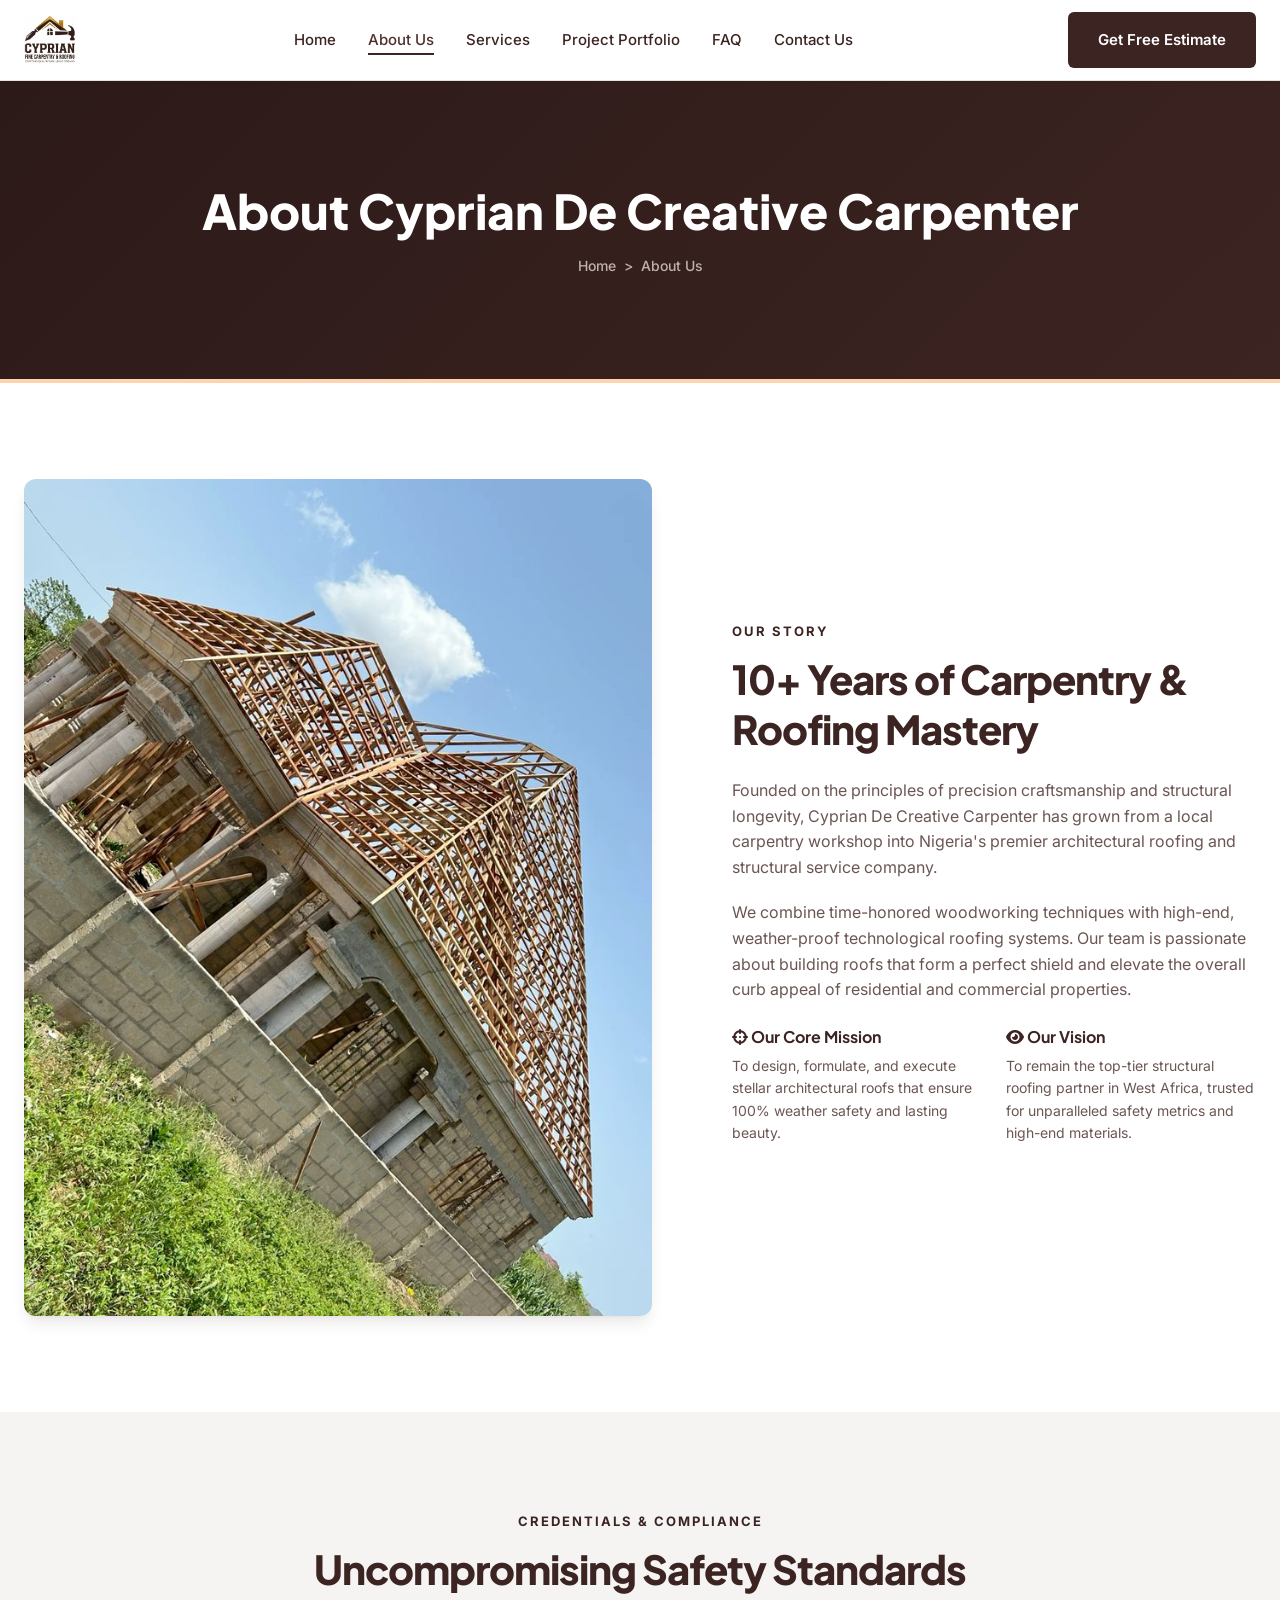
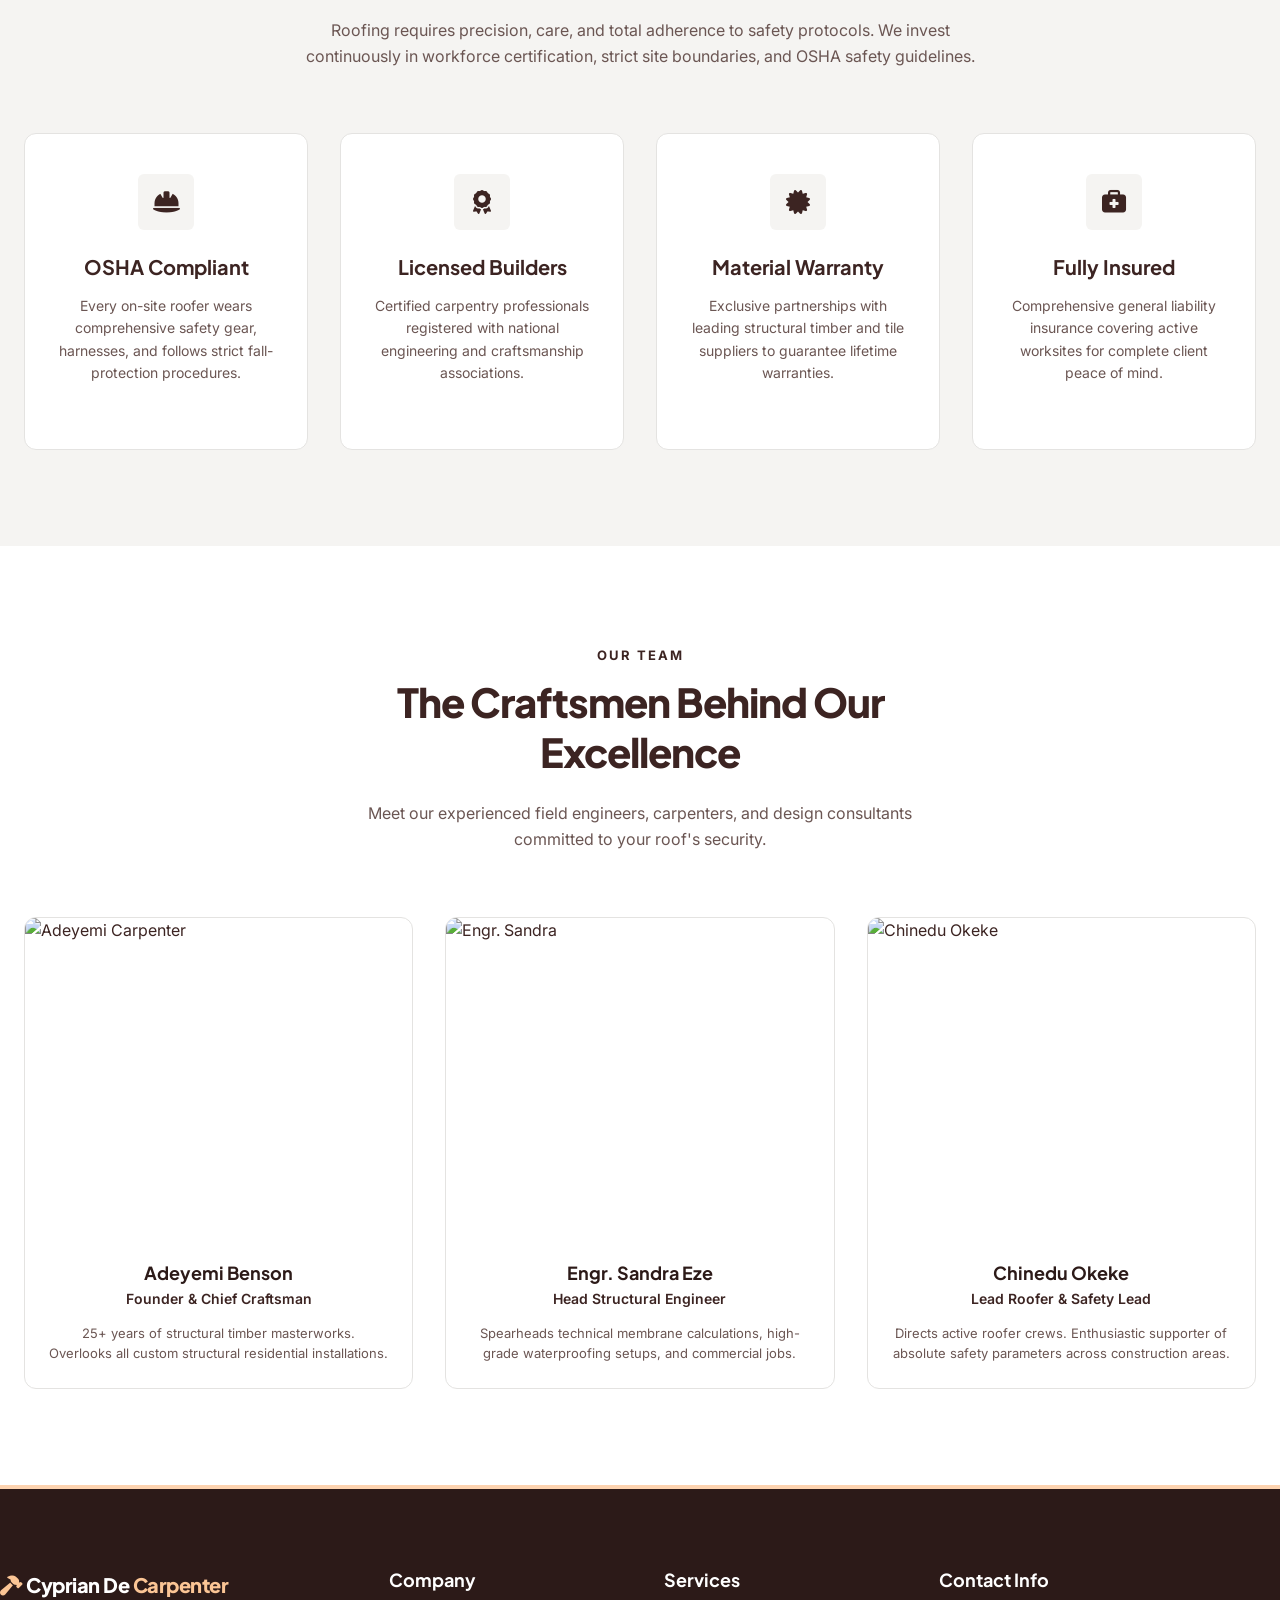
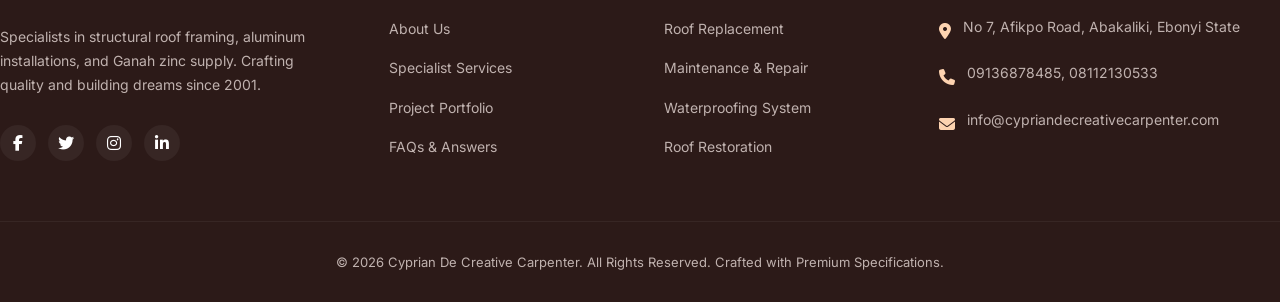
==== commit 9b91ee1d: "Feat: changed the number of years in the about page" ====
--- a/about.html
+++ b/about.html
@@ -1,26 +1,34 @@
 <!DOCTYPE html>
 <html lang="en">
+
 <head>
   <meta charset="UTF-8">
   <meta name="viewport" content="width=device-width, initial-scale=1.0">
   <title>About Us | Cyprian De Creative Carpenter</title>
-  <meta name="description" content="Learn about Cyprian De Creative Carpenter's commitment to roofing safety, quality materials, and structural excellence. Undercover our history, certifications, and core mission.">
-  
+  <meta name="description"
+    content="Learn about Cyprian De Creative Carpenter's commitment to roofing safety, quality materials, and structural excellence. Undercover our history, certifications, and core mission.">
+
   <link rel="stylesheet" href="css/style.css">
   <link rel="stylesheet" href="https://cdnjs.cloudflare.com/ajax/libs/font-awesome/6.4.0/css/all.min.css">
+
+  <!-- Favicon -->
+  <link rel="icon" type="image/png" href="assets/logo.png">
 </head>
+
 <body>
 
   <!-- 1. Global Navigation Bar (Header) -->
   <header class="header">
     <div class="container nav-container">
       <a href="index.html" class="logo" id="header-logo">
-        <img src="assets/logo.png" alt="Cyprian Cyprian De Creative Carpenter Logo" class="logo-img" onerror="this.style.display='none'; document.getElementById('logo-fallback').style.display='block';">
+        <img src="assets/logo.png" alt="Cyprian Cyprian De Creative Carpenter Logo" class="logo-img"
+          onerror="this.style.display='none'; document.getElementById('logo-fallback').style.display='block';">
         <div id="logo-fallback" style="display: none;">
-          <span class="logo-text"><i class="fa-solid fa-hammer logo-accent"></i> Cyprian De <span class="logo-accent">Carpenter</span></span>
+          <span class="logo-text"><i class="fa-solid fa-hammer logo-accent"></i> Cyprian De <span
+              class="logo-accent">Carpenter</span></span>
         </div>
       </a>
-      
+
       <ul class="nav-menu">
         <li><a href="index.html" class="nav-link">Home</a></li>
         <li><a href="about.html" class="nav-link active">About Us</a></li>
@@ -54,22 +62,31 @@
   <section class="section-padding">
     <div class="container intro-grid">
       <div class="about-visual">
-        <img src="assets/download (9).jpg" alt="Roof construction site carpentry work" style="border-radius: var(--radius-md); box-shadow: var(--shadow-lg);">
+        <img src="assets/download (9).jpg" alt="Roof construction site carpentry work"
+          style="border-radius: var(--radius-md); box-shadow: var(--shadow-lg);">
       </div>
       <div class="about-content">
         <span class="section-label">OUR STORY</span>
-        <h2 class="section-title">25+ Years of Carpentry & Roofing Mastery</h2>
-        <p class="intro-text" style="margin-bottom: 20px;">Founded on the principles of precision craftsmanship and structural longevity, Cyprian De Creative Carpenter has grown from a local carpentry workshop into Nigeria's premier architectural roofing and structural service company.</p>
-        <p class="intro-text" style="margin-bottom: 24px;">We combine time-honored woodworking techniques with high-end, weather-proof technological roofing systems. Our team is passionate about building roofs that form a perfect shield and elevate the overall curb appeal of residential and commercial properties.</p>
-        
+        <h2 class="section-title">10+ Years of Carpentry & Roofing Mastery</h2>
+        <p class="intro-text" style="margin-bottom: 20px;">Founded on the principles of precision craftsmanship and
+          structural longevity, Cyprian De Creative Carpenter has grown from a local carpentry workshop into Nigeria's
+          premier architectural roofing and structural service company.</p>
+        <p class="intro-text" style="margin-bottom: 24px;">We combine time-honored woodworking techniques with high-end,
+          weather-proof technological roofing systems. Our team is passionate about building roofs that form a perfect
+          shield and elevate the overall curb appeal of residential and commercial properties.</p>
+
         <div style="display: grid; grid-template-columns: 1fr 1fr; gap: 24px; margin-bottom: 32px;">
           <div>
-            <h4 style="font-size: 16px; font-weight: 700; margin-bottom: 8px; color: var(--primary);"><i class="fa-solid fa-crosshairs"></i> Our Core Mission</h4>
-            <p style="font-size: 14px; color: var(--text-muted);">To design, formulate, and execute stellar architectural roofs that ensure 100% weather safety and lasting beauty.</p>
+            <h4 style="font-size: 16px; font-weight: 700; margin-bottom: 8px; color: var(--primary);"><i
+                class="fa-solid fa-crosshairs"></i> Our Core Mission</h4>
+            <p style="font-size: 14px; color: var(--text-muted);">To design, formulate, and execute stellar
+              architectural roofs that ensure 100% weather safety and lasting beauty.</p>
           </div>
           <div>
-            <h4 style="font-size: 16px; font-weight: 700; margin-bottom: 8px; color: var(--primary);"><i class="fa-solid fa-eye"></i> Our Vision</h4>
-            <p style="font-size: 14px; color: var(--text-muted);">To remain the top-tier structural roofing partner in West Africa, trusted for unparalleled safety metrics and high-end materials.</p>
+            <h4 style="font-size: 16px; font-weight: 700; margin-bottom: 8px; color: var(--primary);"><i
+                class="fa-solid fa-eye"></i> Our Vision</h4>
+            <p style="font-size: 14px; color: var(--text-muted);">To remain the top-tier structural roofing partner in
+              West Africa, trusted for unparalleled safety metrics and high-end materials.</p>
           </div>
         </div>
       </div>
@@ -82,29 +99,34 @@
       <div class="text-center" style="max-width: 700px; margin: 0 auto 64px auto;">
         <span class="section-label">CREDENTIALS & COMPLIANCE</span>
         <h2 class="section-title">Uncompromising Safety Standards</h2>
-        <p style="color: var(--text-muted);">Roofing requires precision, care, and total adherence to safety protocols. We invest continuously in workforce certification, strict site boundaries, and OSHA safety guidelines.</p>
+        <p style="color: var(--text-muted);">Roofing requires precision, care, and total adherence to safety protocols.
+          We invest continuously in workforce certification, strict site boundaries, and OSHA safety guidelines.</p>
       </div>
 
       <div class="values-grid">
         <div class="value-card" style="text-align: center;">
           <div class="value-icon" style="margin: 0 auto 24px auto;"><i class="fa-solid fa-helmet-safety"></i></div>
           <h3 class="value-title">OSHA Compliant</h3>
-          <p class="value-desc">Every on-site roofer wears comprehensive safety gear, harnesses, and follows strict fall-protection procedures.</p>
+          <p class="value-desc">Every on-site roofer wears comprehensive safety gear, harnesses, and follows strict
+            fall-protection procedures.</p>
         </div>
         <div class="value-card" style="text-align: center;">
           <div class="value-icon" style="margin: 0 auto 24px auto;"><i class="fa-solid fa-award"></i></div>
           <h3 class="value-title">Licensed Builders</h3>
-          <p class="value-desc">Certified carpentry professionals registered with national engineering and craftsmanship associations.</p>
+          <p class="value-desc">Certified carpentry professionals registered with national engineering and craftsmanship
+            associations.</p>
         </div>
         <div class="value-card" style="text-align: center;">
           <div class="value-icon" style="margin: 0 auto 24px auto;"><i class="fa-solid fa-certificate"></i></div>
           <h3 class="value-title">Material Warranty</h3>
-          <p class="value-desc">Exclusive partnerships with leading structural timber and tile suppliers to guarantee lifetime warranties.</p>
+          <p class="value-desc">Exclusive partnerships with leading structural timber and tile suppliers to guarantee
+            lifetime warranties.</p>
         </div>
         <div class="value-card" style="text-align: center;">
           <div class="value-icon" style="margin: 0 auto 24px auto;"><i class="fa-solid fa-briefcase-medical"></i></div>
           <h3 class="value-title">Fully Insured</h3>
-          <p class="value-desc">Comprehensive general liability insurance covering active worksites for complete client peace of mind.</p>
+          <p class="value-desc">Comprehensive general liability insurance covering active worksites for complete client
+            peace of mind.</p>
         </div>
       </div>
     </div>
@@ -116,37 +138,47 @@
       <div class="text-center" style="max-width: 600px; margin: 0 auto 64px auto;">
         <span class="section-label">OUR TEAM</span>
         <h2 class="section-title">The Craftsmen Behind Our Excellence</h2>
-        <p style="color: var(--text-muted);">Meet our experienced field engineers, carpenters, and design consultants committed to your roof's security.</p>
+        <p style="color: var(--text-muted);">Meet our experienced field engineers, carpenters, and design consultants
+          committed to your roof's security.</p>
       </div>
 
       <div style="display: grid; grid-template-columns: repeat(3, 1fr); gap: 32px;">
         <!-- Team Member 1 -->
         <div class="value-card" style="padding: 0; overflow: hidden;">
-          <img src="https://images.unsplash.com/photo-1519085360753-af0119f7cbe7?auto=format&fit=crop&w=400&q=80" alt="Adeyemi Carpenter" style="width: 100%; height: 320px; object-fit: cover;">
+          <img src="https://images.unsplash.com/photo-1519085360753-af0119f7cbe7?auto=format&fit=crop&w=400&q=80"
+            alt="Adeyemi Carpenter" style="width: 100%; height: 320px; object-fit: cover;">
           <div style="padding: 24px; text-align: center;">
             <h4 style="font-size: 18px; margin-bottom: 4px;">Adeyemi Benson</h4>
-            <p style="font-size: 14px; color: var(--primary); font-weight: 600; margin-bottom: 12px;">Founder & Chief Craftsman</p>
-            <p style="font-size: 13px; color: var(--text-muted);">25+ years of structural timber masterworks. Overlooks all custom structural residential installations.</p>
+            <p style="font-size: 14px; color: var(--primary); font-weight: 600; margin-bottom: 12px;">Founder & Chief
+              Craftsman</p>
+            <p style="font-size: 13px; color: var(--text-muted);">25+ years of structural timber masterworks. Overlooks
+              all custom structural residential installations.</p>
           </div>
         </div>
 
         <!-- Team Member 2 -->
         <div class="value-card" style="padding: 0; overflow: hidden;">
-          <img src="https://images.unsplash.com/photo-1573497019940-1c28c88b4f3e?auto=format&fit=crop&w=400&q=80" alt="Engr. Sandra" style="width: 100%; height: 320px; object-fit: cover;">
+          <img src="https://images.unsplash.com/photo-1573497019940-1c28c88b4f3e?auto=format&fit=crop&w=400&q=80"
+            alt="Engr. Sandra" style="width: 100%; height: 320px; object-fit: cover;">
           <div style="padding: 24px; text-align: center;">
             <h4 style="font-size: 18px; margin-bottom: 4px;">Engr. Sandra Eze</h4>
-            <p style="font-size: 14px; color: var(--primary); font-weight: 600; margin-bottom: 12px;">Head Structural Engineer</p>
-            <p style="font-size: 13px; color: var(--text-muted);">Spearheads technical membrane calculations, high-grade waterproofing setups, and commercial jobs.</p>
+            <p style="font-size: 14px; color: var(--primary); font-weight: 600; margin-bottom: 12px;">Head Structural
+              Engineer</p>
+            <p style="font-size: 13px; color: var(--text-muted);">Spearheads technical membrane calculations, high-grade
+              waterproofing setups, and commercial jobs.</p>
           </div>
         </div>
 
         <!-- Team Member 3 -->
         <div class="value-card" style="padding: 0; overflow: hidden;">
-          <img src="https://images.unsplash.com/photo-1506794778202-cad84cf45f1d?auto=format&fit=crop&w=400&q=80" alt="Chinedu Okeke" style="width: 100%; height: 320px; object-fit: cover;">
+          <img src="https://images.unsplash.com/photo-1506794778202-cad84cf45f1d?auto=format&fit=crop&w=400&q=80"
+            alt="Chinedu Okeke" style="width: 100%; height: 320px; object-fit: cover;">
           <div style="padding: 24px; text-align: center;">
             <h4 style="font-size: 18px; margin-bottom: 4px;">Chinedu Okeke</h4>
-            <p style="font-size: 14px; color: var(--primary); font-weight: 600; margin-bottom: 12px;">Lead Roofer & Safety Lead</p>
-            <p style="font-size: 13px; color: var(--text-muted);">Directs active roofer crews. Enthusiastic supporter of absolute safety parameters across construction areas.</p>
+            <p style="font-size: 14px; color: var(--primary); font-weight: 600; margin-bottom: 12px;">Lead Roofer &
+              Safety Lead</p>
+            <p style="font-size: 13px; color: var(--text-muted);">Directs active roofer crews. Enthusiastic supporter of
+              absolute safety parameters across construction areas.</p>
           </div>
         </div>
       </div>
@@ -158,9 +190,11 @@
     <div class="container footer-top">
       <div class="footer-brand">
         <a href="index.html" class="logo" style="margin-bottom: 24px; display: inline-block;">
-          <span class="logo-text" style="color: var(--white);"><i class="fa-solid fa-hammer logo-accent"></i> Cyprian De <span class="logo-accent">Carpenter</span></span>
+          <span class="logo-text" style="color: var(--white);"><i class="fa-solid fa-hammer logo-accent"></i> Cyprian De
+            <span class="logo-accent">Carpenter</span></span>
         </a>
-        <p class="footer-statement">Specialists in structural roof framing, aluminum installations, and Ganah zinc supply. Crafting quality and building dreams since 2001.</p>
+        <p class="footer-statement">Specialists in structural roof framing, aluminum installations, and Ganah zinc
+          supply. Crafting quality and building dreams since 2001.</p>
         <div class="footer-socials">
           <a href="#" class="footer-social-link"><i class="fa-brands fa-facebook-f"></i></a>
           <a href="#" class="footer-social-link"><i class="fa-brands fa-twitter"></i></a>
@@ -215,4 +249,5 @@
 
   <script src="js/main.js"></script>
 </body>
-</html>
+
+</html>
